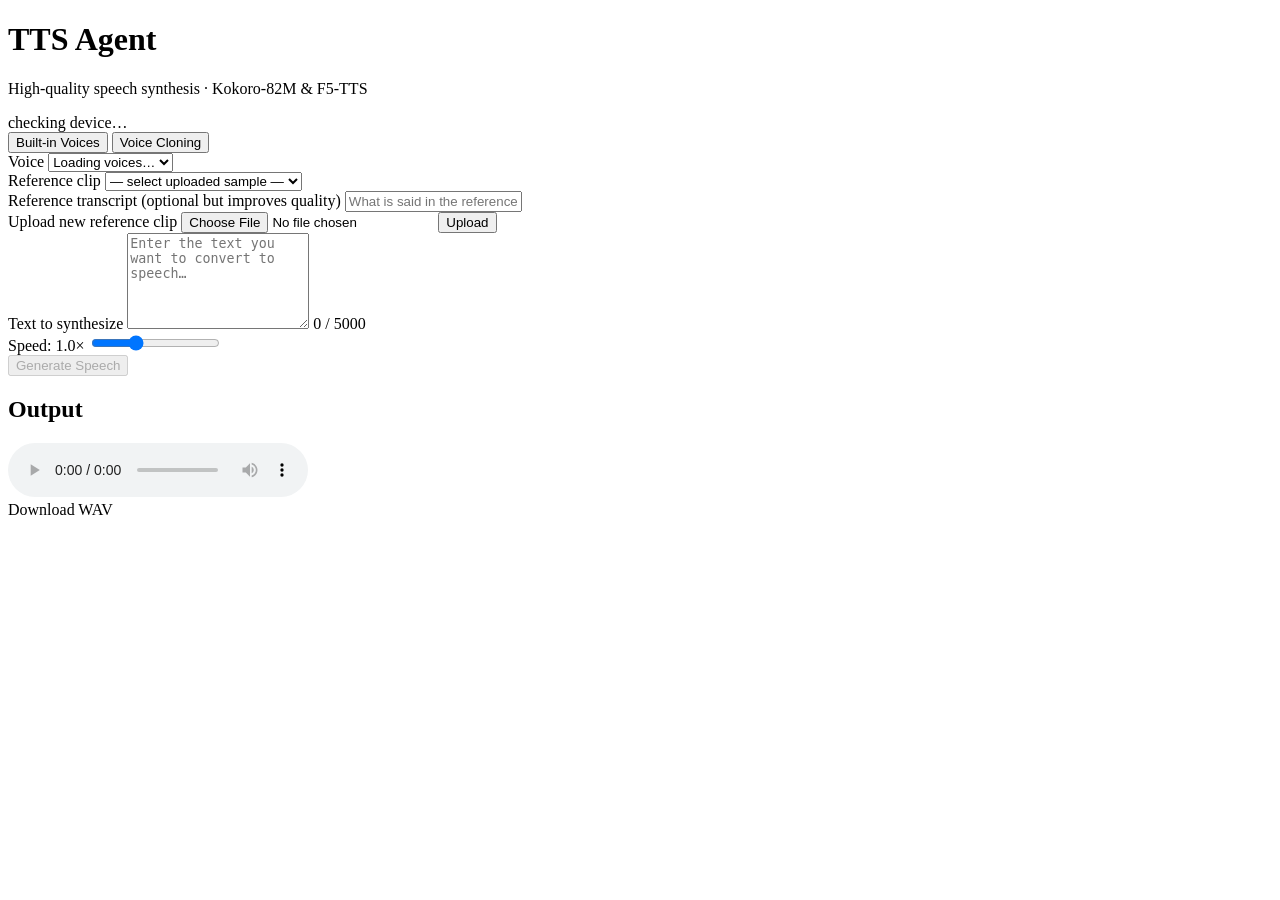
==== audio-ML/Custom_TTS_Model/tts-agent/frontend/templates/index.html @ a37cabe4 "Text to Speech. Foundational codebase with updated Solution Design Document." ====
<!DOCTYPE html>
<html lang="en">
<head>
  <meta charset="UTF-8" />
  <meta name="viewport" content="width=device-width, initial-scale=1.0" />
  <title>TTS Agent</title>
  <link rel="stylesheet" href="/static/css/app.css" />
</head>
<body>
  <div class="container">
    <header>
      <h1>TTS Agent</h1>
      <p class="subtitle">High-quality speech synthesis · Kokoro-82M &amp; F5-TTS</p>
      <span id="device-badge" class="badge">checking device…</span>
    </header>

    <main>
      <!-- Mode selector -->
      <div class="mode-tabs">
        <button class="tab active" data-mode="builtin">Built-in Voices</button>
        <button class="tab" data-mode="clone">Voice Cloning</button>
      </div>

      <!-- Built-in voices panel -->
      <section id="panel-builtin" class="panel active">
        <div class="field">
          <label for="voice-select">Voice</label>
          <select id="voice-select">
            <option value="">Loading voices…</option>
          </select>
        </div>
      </section>

      <!-- Voice cloning panel -->
      <section id="panel-clone" class="panel">
        <div class="field">
          <label for="sample-select">Reference clip</label>
          <select id="sample-select">
            <option value="">— select uploaded sample —</option>
          </select>
        </div>
        <div class="field">
          <label for="ref-text">Reference transcript <span class="hint">(optional but improves quality)</span></label>
          <input type="text" id="ref-text" placeholder="What is said in the reference clip…" />
        </div>
        <div class="field upload-area">
          <label>Upload new reference clip</label>
          <input type="file" id="upload-file" accept=".wav,.mp3,.flac,.ogg" />
          <button id="upload-btn" class="btn-secondary">Upload</button>
          <span id="upload-status"></span>
        </div>
      </section>

      <!-- Shared controls -->
      <div class="field">
        <label for="text-input">Text to synthesize</label>
        <textarea id="text-input" rows="6" maxlength="5000"
          placeholder="Enter the text you want to convert to speech…"></textarea>
        <span id="char-count">0 / 5000</span>
      </div>

      <div class="field field-row">
        <div>
          <label for="speed-slider">Speed: <span id="speed-val">1.0×</span></label>
          <input type="range" id="speed-slider" min="0.5" max="2.0" step="0.1" value="1.0" />
        </div>
      </div>

      <button id="synthesize-btn" class="btn-primary" disabled>Generate Speech</button>

      <!-- Output -->
      <div id="output-section" class="hidden">
        <h2>Output</h2>
        <audio id="audio-player" controls></audio>
        <div class="output-meta">
          <span id="duration-label"></span>
          <span id="engine-label"></span>
        </div>
        <a id="download-link" class="btn-secondary" download>Download WAV</a>
      </div>

      <div id="error-box" class="error hidden"></div>
      <div id="loading" class="spinner hidden"></div>
    </main>
  </div>

  <script src="/static/js/app.js"></script>
</body>
</html>
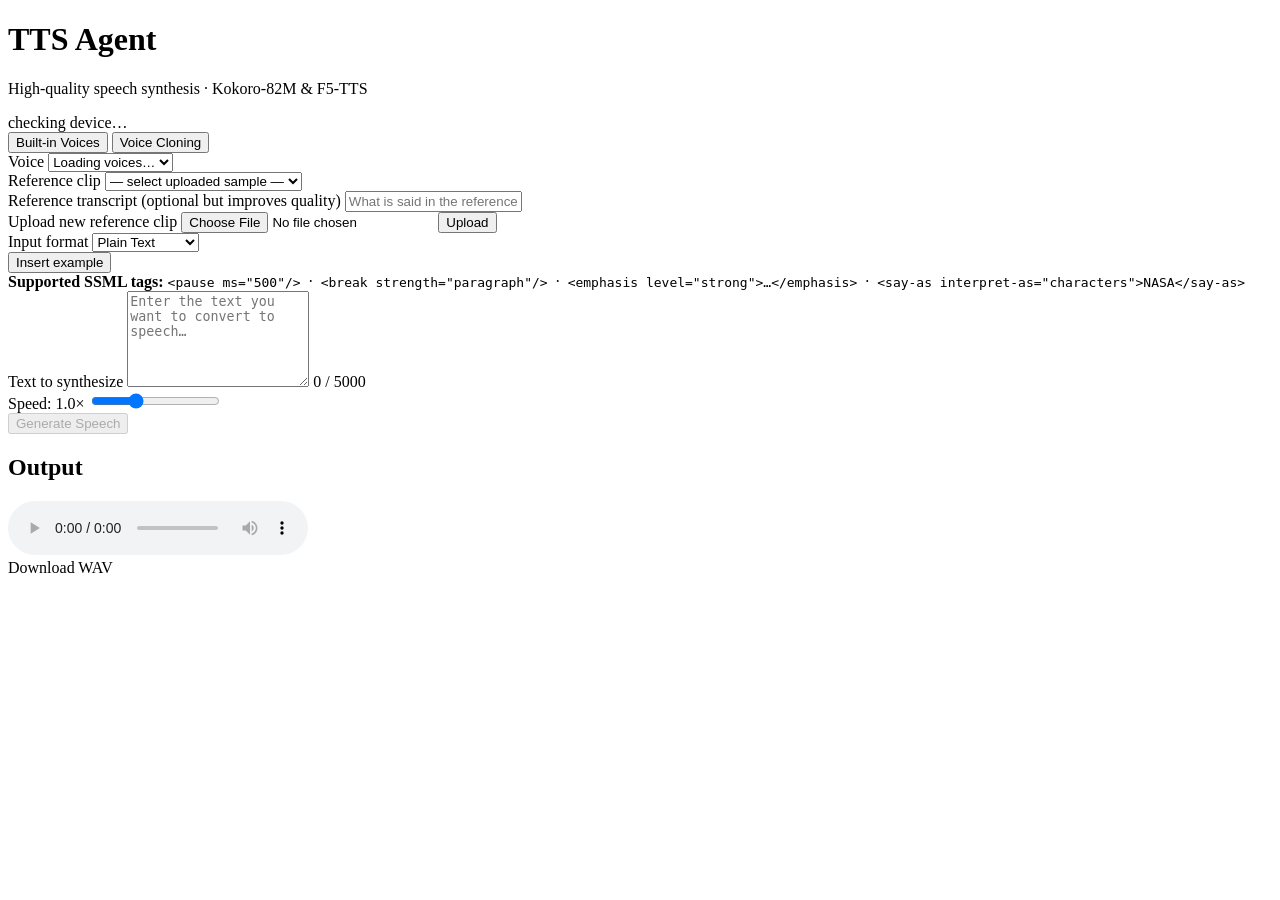
==== commit 7ade163b: "TTS - Updating README and the SDD" ====
--- a/audio-ML/Custom_TTS_Model/tts-agent/frontend/templates/index.html
+++ b/audio-ML/Custom_TTS_Model/tts-agent/frontend/templates/index.html
@@ -52,6 +52,30 @@
       </section>
 
       <!-- Shared controls -->
+      <div class="field field-row input-format-row">
+        <div>
+          <label for="input-format">Input format</label>
+          <select id="input-format">
+            <option value="plain">Plain Text</option>
+            <option value="ssml">SSML Markup</option>
+          </select>
+        </div>
+        <button id="ssml-example-btn" class="btn-ghost hidden" type="button">
+          Insert example
+        </button>
+      </div>
+
+      <div id="ssml-hint" class="ssml-hint hidden">
+        <strong>Supported SSML tags:</strong>
+        <code>&lt;pause ms="500"/&gt;</code>
+        &nbsp;·&nbsp;
+        <code>&lt;break strength="paragraph"/&gt;</code>
+        &nbsp;·&nbsp;
+        <code>&lt;emphasis level="strong"&gt;…&lt;/emphasis&gt;</code>
+        &nbsp;·&nbsp;
+        <code>&lt;say-as interpret-as="characters"&gt;NASA&lt;/say-as&gt;</code>
+      </div>
+
       <div class="field">
         <label for="text-input">Text to synthesize</label>
         <textarea id="text-input" rows="6" maxlength="5000"
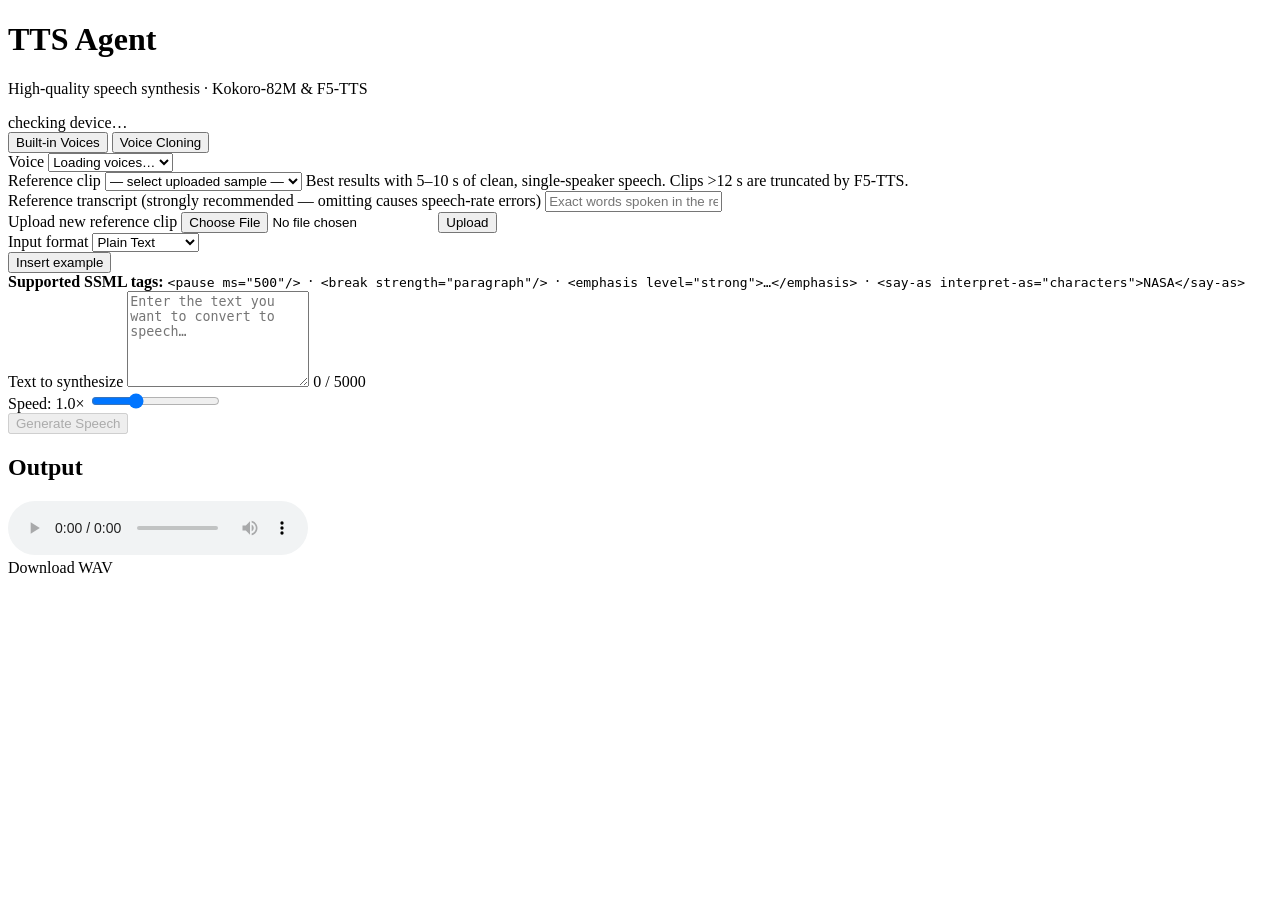
==== commit 8a890785: "Fixed voice cloning sample rate and sample length issues and updated the UI" ====
--- a/audio-ML/Custom_TTS_Model/tts-agent/frontend/templates/index.html
+++ b/audio-ML/Custom_TTS_Model/tts-agent/frontend/templates/index.html
@@ -38,10 +38,11 @@
           <select id="sample-select">
             <option value="">— select uploaded sample —</option>
           </select>
+          <span class="hint">Best results with 5–10 s of clean, single-speaker speech. Clips &gt;12 s are truncated by F5-TTS.</span>
         </div>
         <div class="field">
-          <label for="ref-text">Reference transcript <span class="hint">(optional but improves quality)</span></label>
-          <input type="text" id="ref-text" placeholder="What is said in the reference clip…" />
+          <label for="ref-text">Reference transcript <span class="hint">(strongly recommended — omitting causes speech-rate errors)</span></label>
+          <input type="text" id="ref-text" placeholder="Exact words spoken in the reference clip…" />
         </div>
         <div class="field upload-area">
           <label>Upload new reference clip</label>
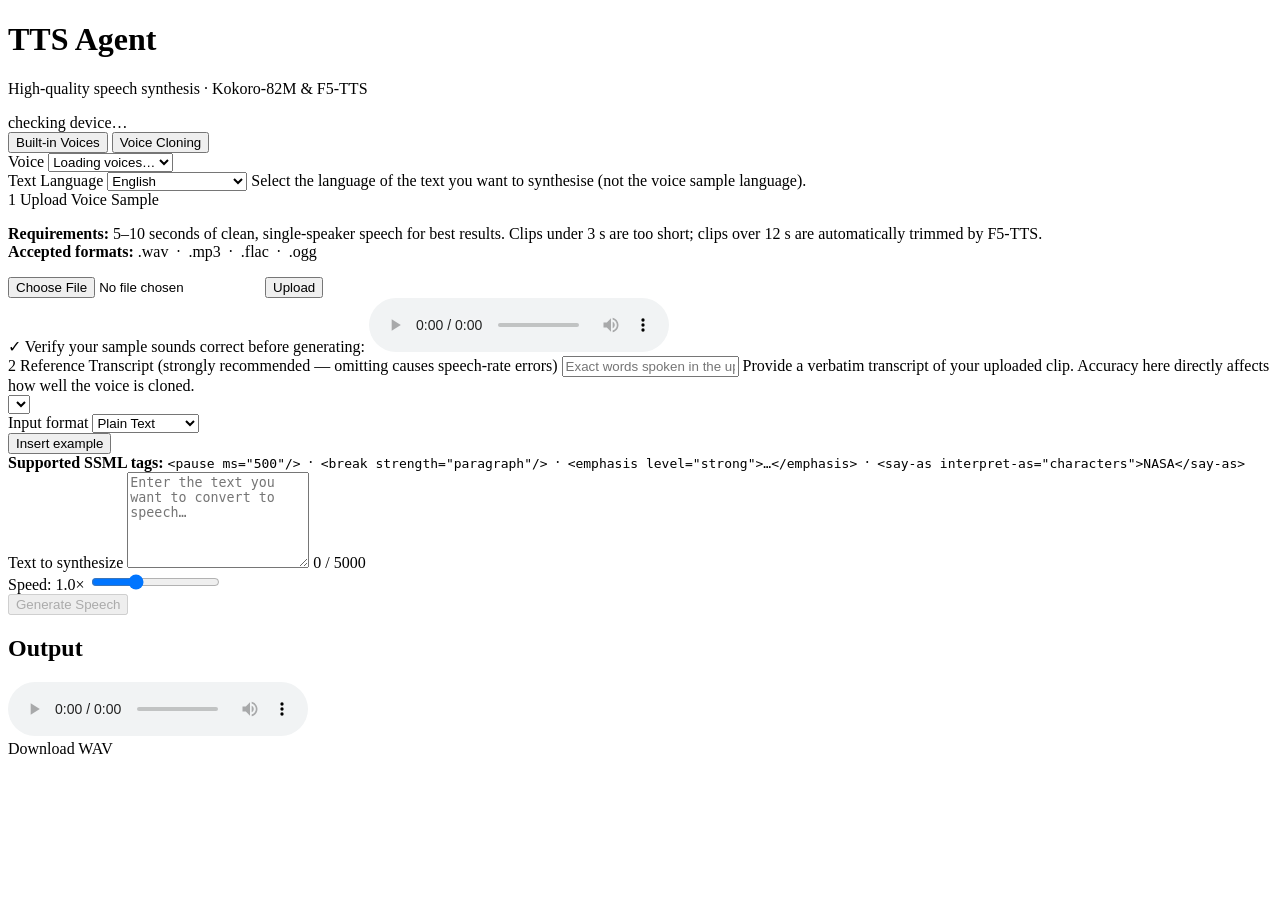
==== commit 676d3695: "fixed voice cloning language output issue" ====
--- a/audio-ML/Custom_TTS_Model/tts-agent/frontend/templates/index.html
+++ b/audio-ML/Custom_TTS_Model/tts-agent/frontend/templates/index.html
@@ -33,23 +33,66 @@
 
       <!-- Voice cloning panel -->
       <section id="panel-clone" class="panel">
+
+        <!-- Step 0: Language of text to generate -->
         <div class="field">
-          <label for="sample-select">Reference clip</label>
-          <select id="sample-select">
-            <option value="">— select uploaded sample —</option>
+          <label for="clone-language">Text Language</label>
+          <select id="clone-language">
+            <option value="en">English</option>
+            <option value="hi">Hindi</option>
+            <option value="ja">Japanese</option>
+            <option value="zh">Chinese (Mandarin)</option>
+            <option value="es">Spanish</option>
+            <option value="fr">French</option>
+            <option value="de">German</option>
+            <option value="it">Italian</option>
+            <option value="ko">Korean</option>
+            <option value="pt">Portuguese</option>
+            <option value="ar">Arabic</option>
+            <option value="ru">Russian</option>
           </select>
-          <span class="hint">Best results with 5–10 s of clean, single-speaker speech. Clips &gt;12 s are truncated by F5-TTS.</span>
+          <span class="hint">Select the language of the text you want to synthesise (not the voice sample language).</span>
         </div>
+
+        <!-- Step 1: Upload voice sample -->
+        <div class="upload-card">
+          <div class="upload-card-header">
+            <span class="upload-step-num">1</span>
+            <span class="upload-step-title">Upload Voice Sample</span>
+          </div>
+          <p class="upload-requirements">
+            <strong>Requirements:</strong> 5–10 seconds of clean, single-speaker speech for best results.
+            Clips under 3 s are too short; clips over 12 s are automatically trimmed by F5-TTS.
+            <br />
+            <strong>Accepted formats:</strong> .wav &nbsp;·&nbsp; .mp3 &nbsp;·&nbsp; .flac &nbsp;·&nbsp; .ogg
+          </p>
+          <div class="upload-row">
+            <input type="file" id="upload-file" accept=".wav,.mp3,.flac,.ogg" />
+            <button id="upload-btn" class="btn-secondary">Upload</button>
+            <span id="upload-status"></span>
+          </div>
+
+          <!-- Preview player — shown after successful upload -->
+          <div id="sample-preview" class="hidden">
+            <label class="preview-label">✓ Verify your sample sounds correct before generating:</label>
+            <audio id="sample-player" controls></audio>
+          </div>
+        </div>
+
+        <!-- Step 2: Reference transcript -->
         <div class="field">
-          <label for="ref-text">Reference transcript <span class="hint">(strongly recommended — omitting causes speech-rate errors)</span></label>
-          <input type="text" id="ref-text" placeholder="Exact words spoken in the reference clip…" />
+          <label for="ref-text">
+            <span class="step-badge">2</span>
+            Reference Transcript
+            <span class="hint">(strongly recommended — omitting causes speech-rate errors)</span>
+          </label>
+          <input type="text" id="ref-text" placeholder="Exact words spoken in the uploaded voice sample…" />
+          <span class="hint">Provide a verbatim transcript of your uploaded clip. Accuracy here directly affects how well the voice is cloned.</span>
         </div>
-        <div class="field upload-area">
-          <label>Upload new reference clip</label>
-          <input type="file" id="upload-file" accept=".wav,.mp3,.flac,.ogg" />
-          <button id="upload-btn" class="btn-secondary">Upload</button>
-          <span id="upload-status"></span>
-        </div>
+
+        <!-- Hidden sample-select: auto-populated after upload; not shown to user -->
+        <select id="sample-select" class="hidden" aria-hidden="true"></select>
+
       </section>
 
       <!-- Shared controls -->
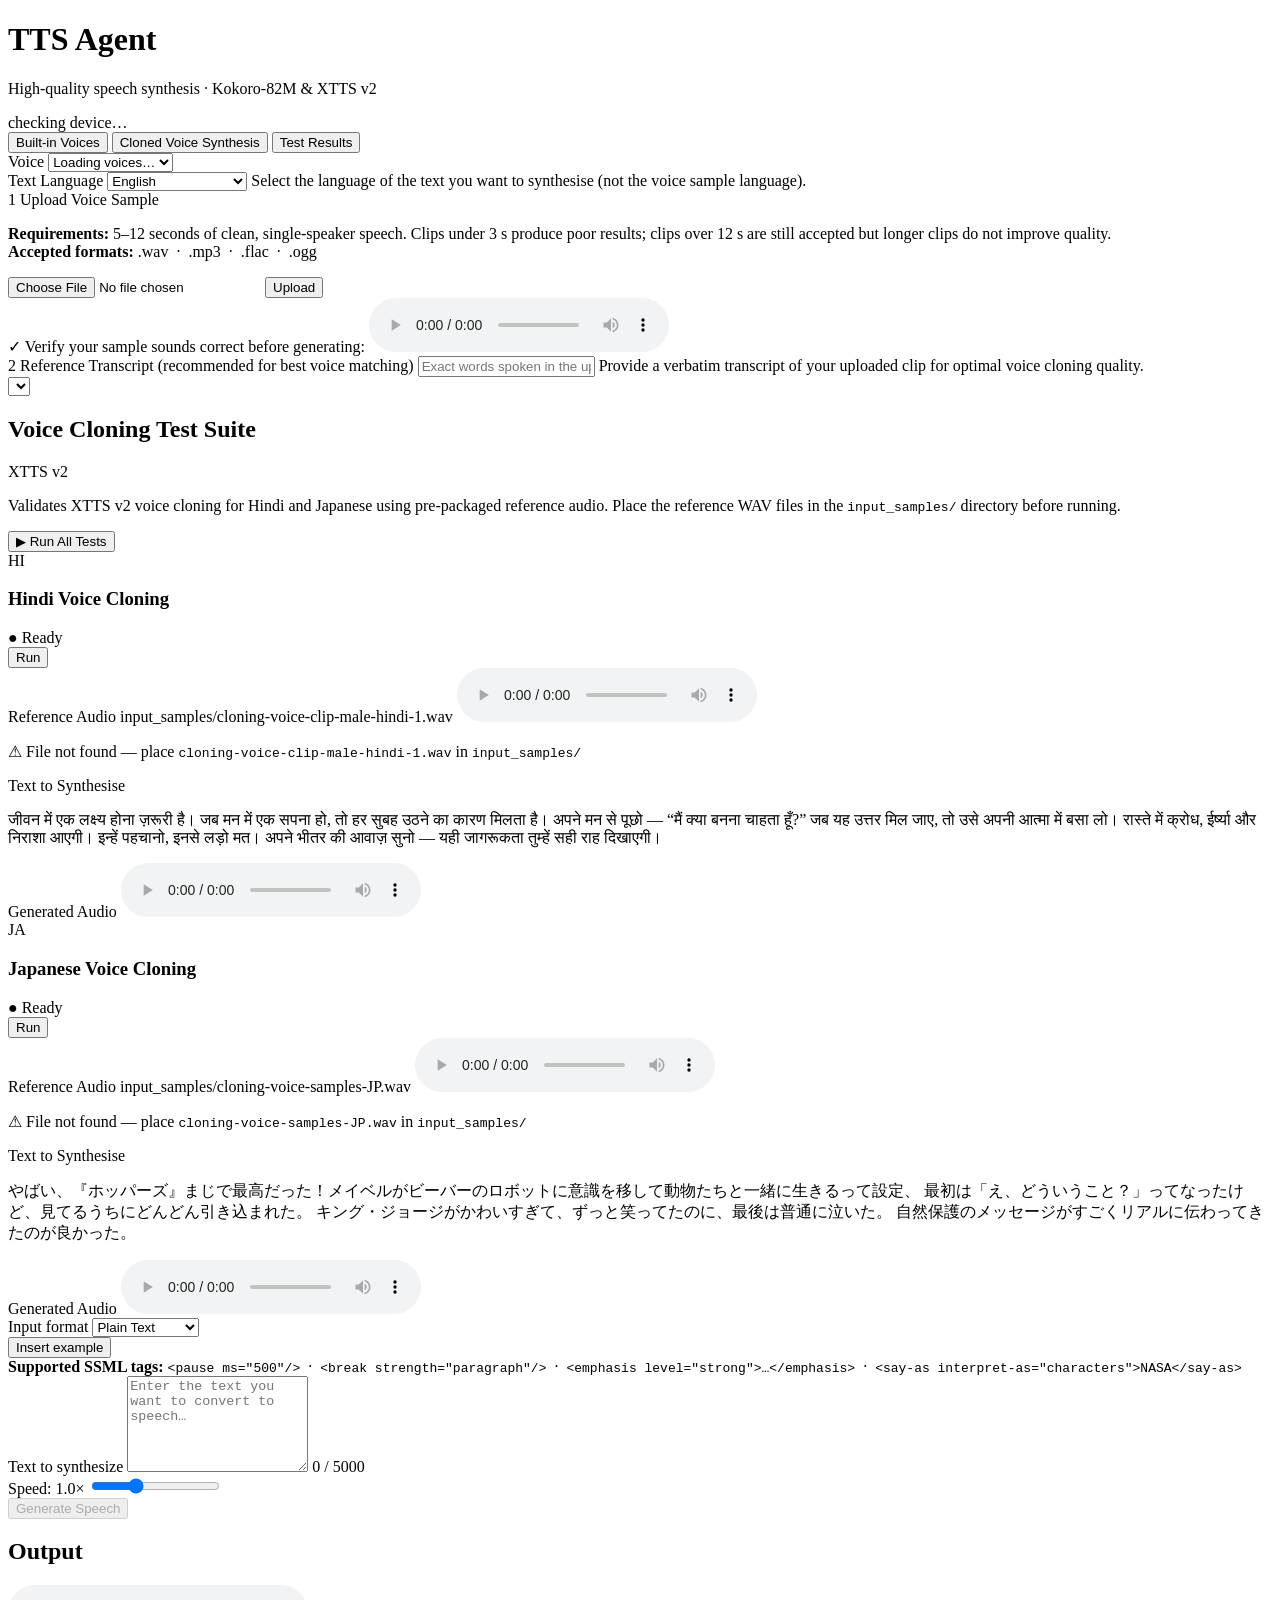
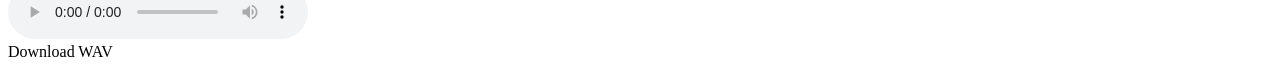
==== commit b5142fd8: "changing model from F5-TTS to Coqui TTS" ====
--- a/audio-ML/Custom_TTS_Model/tts-agent/frontend/templates/index.html
+++ b/audio-ML/Custom_TTS_Model/tts-agent/frontend/templates/index.html
@@ -10,18 +10,19 @@
   <div class="container">
     <header>
       <h1>TTS Agent</h1>
-      <p class="subtitle">High-quality speech synthesis · Kokoro-82M &amp; F5-TTS</p>
+      <p class="subtitle">High-quality speech synthesis · Kokoro-82M &amp; XTTS v2</p>
       <span id="device-badge" class="badge">checking device…</span>
     </header>
 
     <main>
-      <!-- Mode selector -->
+      <!-- Mode selector — three tabs -->
       <div class="mode-tabs">
         <button class="tab active" data-mode="builtin">Built-in Voices</button>
-        <button class="tab" data-mode="clone">Voice Cloning</button>
+        <button class="tab" data-mode="clone">Cloned Voice Synthesis</button>
+        <button class="tab" data-mode="tests">Test Results</button>
       </div>
 
-      <!-- Built-in voices panel -->
+      <!-- ── Built-in voices panel ──────────────────────────────────────── -->
       <section id="panel-builtin" class="panel active">
         <div class="field">
           <label for="voice-select">Voice</label>
@@ -31,7 +32,7 @@
         </div>
       </section>
 
-      <!-- Voice cloning panel -->
+      <!-- ── Cloned Voice Synthesis panel ──────────────────────────────── -->
       <section id="panel-clone" class="panel">
 
         <!-- Step 0: Language of text to generate -->
@@ -50,6 +51,9 @@
             <option value="pt">Portuguese</option>
             <option value="ar">Arabic</option>
             <option value="ru">Russian</option>
+            <option value="pl">Polish</option>
+            <option value="tr">Turkish</option>
+            <option value="nl">Dutch</option>
           </select>
           <span class="hint">Select the language of the text you want to synthesise (not the voice sample language).</span>
         </div>
@@ -61,8 +65,8 @@
             <span class="upload-step-title">Upload Voice Sample</span>
           </div>
           <p class="upload-requirements">
-            <strong>Requirements:</strong> 5–10 seconds of clean, single-speaker speech for best results.
-            Clips under 3 s are too short; clips over 12 s are automatically trimmed by F5-TTS.
+            <strong>Requirements:</strong> 5–12 seconds of clean, single-speaker speech.
+            Clips under 3 s produce poor results; clips over 12 s are still accepted but longer clips do not improve quality.
             <br />
             <strong>Accepted formats:</strong> .wav &nbsp;·&nbsp; .mp3 &nbsp;·&nbsp; .flac &nbsp;·&nbsp; .ogg
           </p>
@@ -84,10 +88,10 @@
           <label for="ref-text">
             <span class="step-badge">2</span>
             Reference Transcript
-            <span class="hint">(strongly recommended — omitting causes speech-rate errors)</span>
+            <span class="hint">(recommended for best voice matching)</span>
           </label>
           <input type="text" id="ref-text" placeholder="Exact words spoken in the uploaded voice sample…" />
-          <span class="hint">Provide a verbatim transcript of your uploaded clip. Accuracy here directly affects how well the voice is cloned.</span>
+          <span class="hint">Provide a verbatim transcript of your uploaded clip for optimal voice cloning quality.</span>
         </div>
 
         <!-- Hidden sample-select: auto-populated after upload; not shown to user -->
@@ -95,60 +99,168 @@
 
       </section>
 
-      <!-- Shared controls -->
-      <div class="field field-row input-format-row">
-        <div>
-          <label for="input-format">Input format</label>
-          <select id="input-format">
-            <option value="plain">Plain Text</option>
-            <option value="ssml">SSML Markup</option>
-          </select>
-        </div>
-        <button id="ssml-example-btn" class="btn-ghost hidden" type="button">
-          Insert example
-        </button>
-      </div>
-
-      <div id="ssml-hint" class="ssml-hint hidden">
-        <strong>Supported SSML tags:</strong>
-        <code>&lt;pause ms="500"/&gt;</code>
-        &nbsp;·&nbsp;
-        <code>&lt;break strength="paragraph"/&gt;</code>
-        &nbsp;·&nbsp;
-        <code>&lt;emphasis level="strong"&gt;…&lt;/emphasis&gt;</code>
-        &nbsp;·&nbsp;
-        <code>&lt;say-as interpret-as="characters"&gt;NASA&lt;/say-as&gt;</code>
-      </div>
-
-      <div class="field">
-        <label for="text-input">Text to synthesize</label>
-        <textarea id="text-input" rows="6" maxlength="5000"
-          placeholder="Enter the text you want to convert to speech…"></textarea>
-        <span id="char-count">0 / 5000</span>
-      </div>
-
-      <div class="field field-row">
-        <div>
-          <label for="speed-slider">Speed: <span id="speed-val">1.0×</span></label>
-          <input type="range" id="speed-slider" min="0.5" max="2.0" step="0.1" value="1.0" />
-        </div>
-      </div>
-
-      <button id="synthesize-btn" class="btn-primary" disabled>Generate Speech</button>
-
-      <!-- Output -->
-      <div id="output-section" class="hidden">
-        <h2>Output</h2>
-        <audio id="audio-player" controls></audio>
-        <div class="output-meta">
-          <span id="duration-label"></span>
-          <span id="engine-label"></span>
-        </div>
-        <a id="download-link" class="btn-secondary" download>Download WAV</a>
-      </div>
-
-      <div id="error-box" class="error hidden"></div>
-      <div id="loading" class="spinner hidden"></div>
+      <!-- ── Test Results panel ──────────────────────────────────────────── -->
+      <section id="panel-tests" class="panel">
+
+        <div class="test-suite-header">
+          <div class="test-suite-title-row">
+            <h2>Voice Cloning Test Suite</h2>
+            <span class="test-engine-badge">XTTS v2</span>
+          </div>
+          <p class="test-suite-desc">
+            Validates XTTS v2 voice cloning for Hindi and Japanese using pre-packaged reference audio.
+            Place the reference WAV files in the <code>input_samples/</code> directory before running.
+          </p>
+          <button id="run-all-tests-btn" class="btn-primary test-run-all-btn">▶ Run All Tests</button>
+        </div>
+
+        <!-- ── Hindi test card ── -->
+        <div class="test-card" data-test="hindi">
+          <div class="test-card-header">
+            <span class="test-lang-badge hi">HI</span>
+            <h3 class="test-card-title">Hindi Voice Cloning</h3>
+            <div class="test-status-group">
+              <span class="test-status-dot" data-status="idle">●</span>
+              <span class="test-status-label">Ready</span>
+            </div>
+            <button class="btn-secondary run-test-btn" data-test="hindi">Run</button>
+          </div>
+
+          <div class="test-card-body">
+            <div class="test-ref-block">
+              <label class="test-label">Reference Audio
+                <span class="test-file-hint">input_samples/cloning-voice-clip-male-hindi-1.wav</span>
+              </label>
+              <audio controls class="test-ref-audio"
+                src="/input-samples/cloning-voice-clip-male-hindi-1.wav"
+                onerror="this.parentElement.querySelector('.test-audio-missing').classList.remove('hidden')">
+              </audio>
+              <p class="test-audio-missing hidden">⚠ File not found — place <code>cloning-voice-clip-male-hindi-1.wav</code> in <code>input_samples/</code></p>
+            </div>
+
+            <div class="test-synth-block">
+              <label class="test-label">Text to Synthesise</label>
+              <p class="test-synth-text" lang="hi">
+                जीवन में एक लक्ष्य होना ज़रूरी है। जब मन में एक सपना हो, तो हर सुबह उठने का कारण मिलता है।
+                अपने मन से पूछो — &ldquo;मैं क्या बनना चाहता हूँ?&rdquo; जब यह उत्तर मिल जाए, तो उसे अपनी आत्मा में बसा लो।
+                रास्ते में क्रोध, ईर्ष्या और निराशा आएगी। इन्हें पहचानो, इनसे लड़ो मत।
+                अपने भीतर की आवाज़ सुनो — यही जागरूकता तुम्हें सही राह दिखाएगी।
+              </p>
+            </div>
+
+            <div class="test-output hidden">
+              <label class="test-label">Generated Audio</label>
+              <audio controls class="test-output-audio"></audio>
+              <div class="test-output-meta"></div>
+            </div>
+
+            <div class="test-error hidden"></div>
+          </div>
+        </div><!-- /hindi card -->
+
+        <!-- ── Japanese test card ── -->
+        <div class="test-card" data-test="japanese">
+          <div class="test-card-header">
+            <span class="test-lang-badge ja">JA</span>
+            <h3 class="test-card-title">Japanese Voice Cloning</h3>
+            <div class="test-status-group">
+              <span class="test-status-dot" data-status="idle">●</span>
+              <span class="test-status-label">Ready</span>
+            </div>
+            <button class="btn-secondary run-test-btn" data-test="japanese">Run</button>
+          </div>
+
+          <div class="test-card-body">
+            <div class="test-ref-block">
+              <label class="test-label">Reference Audio
+                <span class="test-file-hint">input_samples/cloning-voice-samples-JP.wav</span>
+              </label>
+              <audio controls class="test-ref-audio"
+                src="/input-samples/cloning-voice-samples-JP.wav"
+                onerror="this.parentElement.querySelector('.test-audio-missing').classList.remove('hidden')">
+              </audio>
+              <p class="test-audio-missing hidden">⚠ File not found — place <code>cloning-voice-samples-JP.wav</code> in <code>input_samples/</code></p>
+            </div>
+
+            <div class="test-synth-block">
+              <label class="test-label">Text to Synthesise</label>
+              <p class="test-synth-text" lang="ja">
+                やばい、『ホッパーズ』まじで最高だった！メイベルがビーバーのロボットに意識を移して動物たちと一緒に生きるって設定、
+                最初は「え、どういうこと？」ってなったけど、見てるうちにどんどん引き込まれた。
+                キング・ジョージがかわいすぎて、ずっと笑ってたのに、最後は普通に泣いた。
+                自然保護のメッセージがすごくリアルに伝わってきたのが良かった。
+              </p>
+            </div>
+
+            <div class="test-output hidden">
+              <label class="test-label">Generated Audio</label>
+              <audio controls class="test-output-audio"></audio>
+              <div class="test-output-meta"></div>
+            </div>
+
+            <div class="test-error hidden"></div>
+          </div>
+        </div><!-- /japanese card -->
+
+      </section><!-- /panel-tests -->
+
+      <!-- ── Shared synthesis controls (hidden on Test Results tab) ─────── -->
+      <div id="shared-controls">
+        <div class="field field-row input-format-row">
+          <div>
+            <label for="input-format">Input format</label>
+            <select id="input-format">
+              <option value="plain">Plain Text</option>
+              <option value="ssml">SSML Markup</option>
+            </select>
+          </div>
+          <button id="ssml-example-btn" class="btn-ghost hidden" type="button">
+            Insert example
+          </button>
+        </div>
+
+        <div id="ssml-hint" class="ssml-hint hidden">
+          <strong>Supported SSML tags:</strong>
+          <code>&lt;pause ms="500"/&gt;</code>
+          &nbsp;·&nbsp;
+          <code>&lt;break strength="paragraph"/&gt;</code>
+          &nbsp;·&nbsp;
+          <code>&lt;emphasis level="strong"&gt;…&lt;/emphasis&gt;</code>
+          &nbsp;·&nbsp;
+          <code>&lt;say-as interpret-as="characters"&gt;NASA&lt;/say-as&gt;</code>
+        </div>
+
+        <div class="field">
+          <label for="text-input">Text to synthesize</label>
+          <textarea id="text-input" rows="6" maxlength="5000"
+            placeholder="Enter the text you want to convert to speech…"></textarea>
+          <span id="char-count">0 / 5000</span>
+        </div>
+
+        <div class="field field-row">
+          <div>
+            <label for="speed-slider">Speed: <span id="speed-val">1.0×</span></label>
+            <input type="range" id="speed-slider" min="0.5" max="2.0" step="0.1" value="1.0" />
+          </div>
+        </div>
+
+        <button id="synthesize-btn" class="btn-primary" disabled>Generate Speech</button>
+
+        <!-- Output -->
+        <div id="output-section" class="hidden">
+          <h2>Output</h2>
+          <audio id="audio-player" controls></audio>
+          <div class="output-meta">
+            <span id="duration-label"></span>
+            <span id="engine-label"></span>
+          </div>
+          <a id="download-link" class="btn-secondary" download>Download WAV</a>
+        </div>
+
+        <div id="error-box" class="error hidden"></div>
+        <div id="loading" class="spinner hidden"></div>
+      </div><!-- /shared-controls -->
+
     </main>
   </div>
 
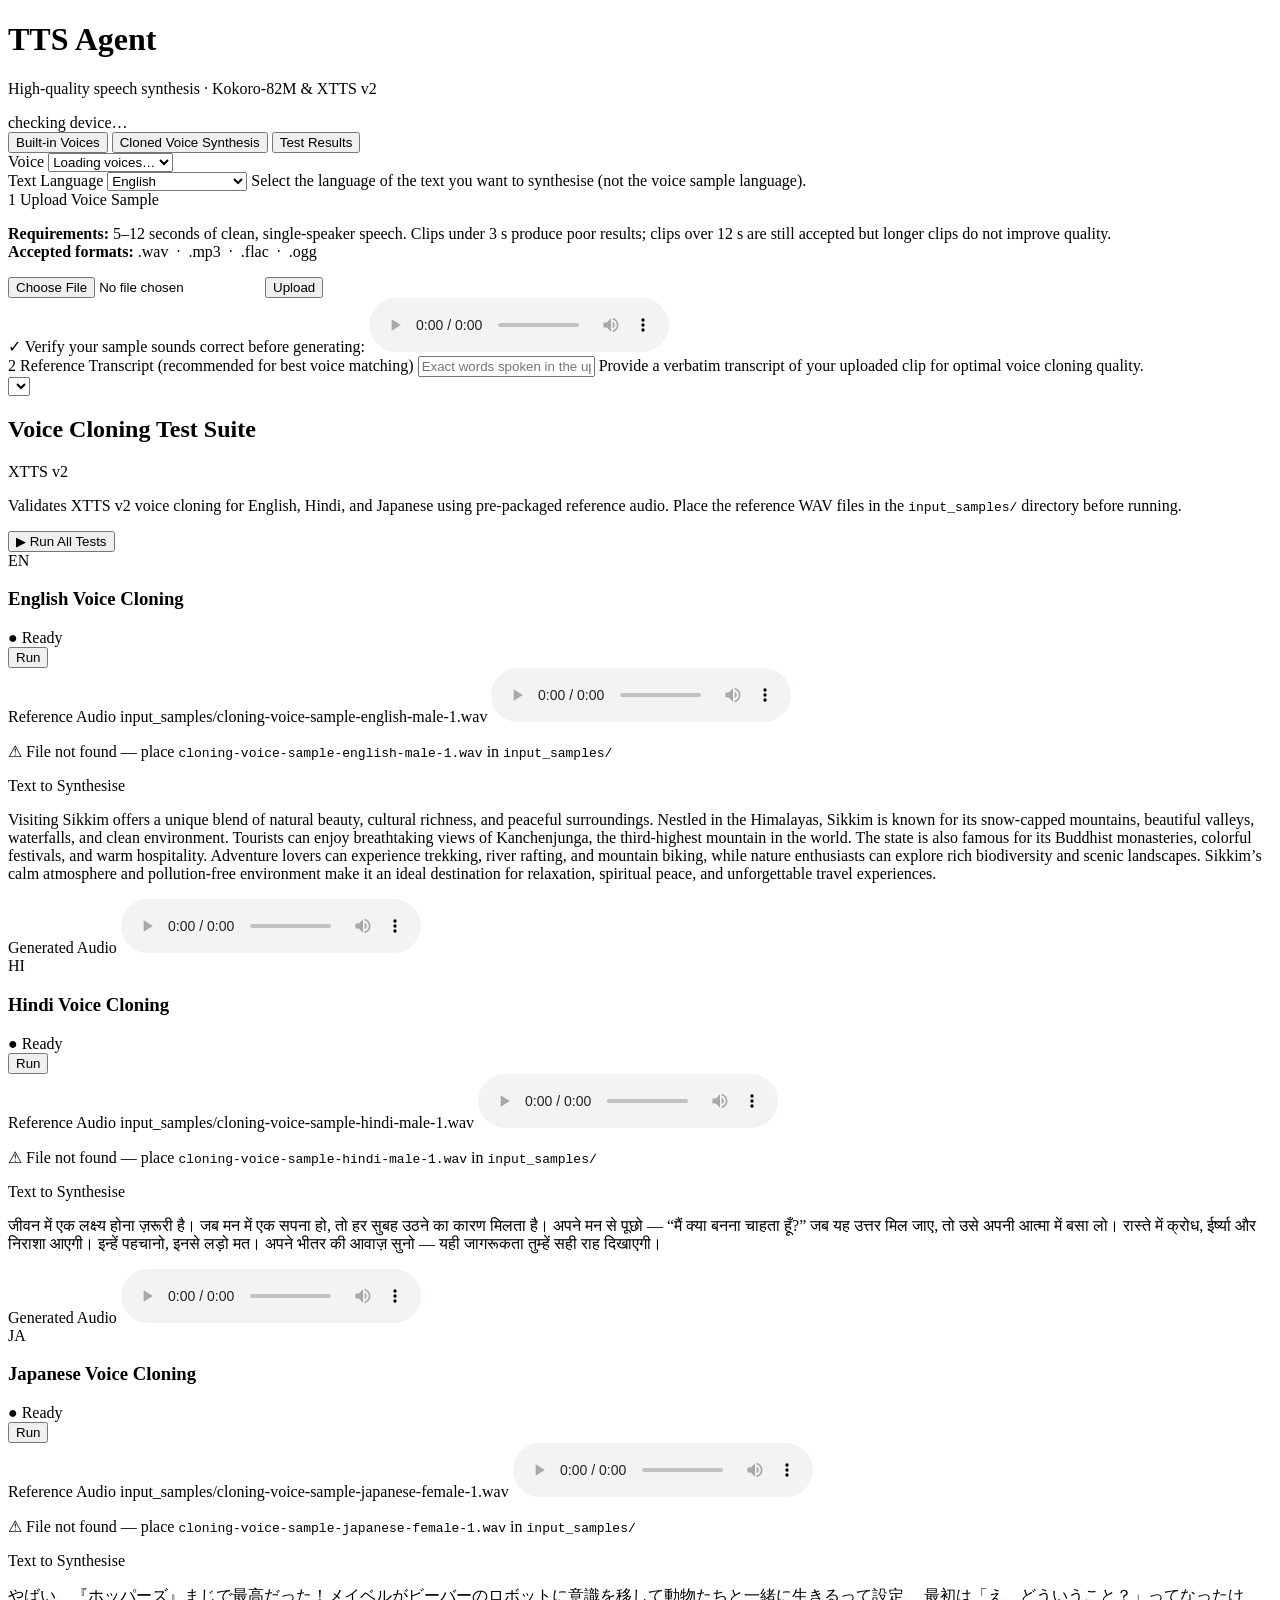
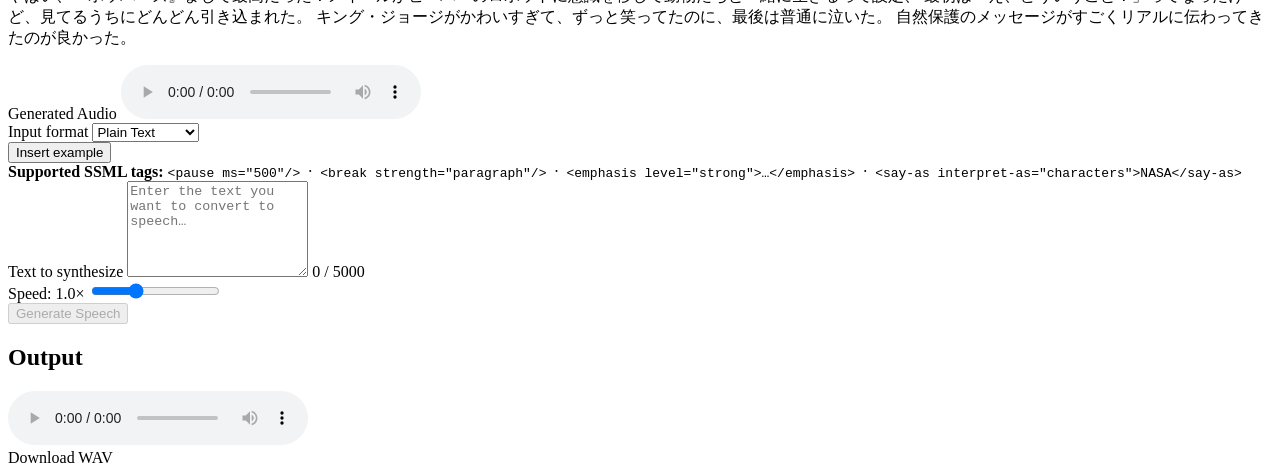
==== commit fd847f1e: "First functional voice cloning for English and Japanese" ====
--- a/audio-ML/Custom_TTS_Model/tts-agent/frontend/templates/index.html
+++ b/audio-ML/Custom_TTS_Model/tts-agent/frontend/templates/index.html
@@ -108,13 +108,59 @@
             <span class="test-engine-badge">XTTS v2</span>
           </div>
           <p class="test-suite-desc">
-            Validates XTTS v2 voice cloning for Hindi and Japanese using pre-packaged reference audio.
+            Validates XTTS v2 voice cloning for English, Hindi, and Japanese using pre-packaged reference audio.
             Place the reference WAV files in the <code>input_samples/</code> directory before running.
           </p>
           <button id="run-all-tests-btn" class="btn-primary test-run-all-btn">▶ Run All Tests</button>
         </div>
 
-        <!-- ── Hindi test card ── -->
+        <!-- ── Test 1: English test card ── -->
+        <div class="test-card" data-test="english">
+          <div class="test-card-header">
+            <span class="test-lang-badge en">EN</span>
+            <h3 class="test-card-title">English Voice Cloning</h3>
+            <div class="test-status-group">
+              <span class="test-status-dot" data-status="idle">●</span>
+              <span class="test-status-label">Ready</span>
+            </div>
+            <button class="btn-secondary run-test-btn" data-test="english">Run</button>
+          </div>
+
+          <div class="test-card-body">
+            <div class="test-ref-block">
+              <label class="test-label">Reference Audio
+                <span class="test-file-hint">input_samples/cloning-voice-sample-english-male-1.wav</span>
+              </label>
+              <audio controls class="test-ref-audio"
+                src="/input-samples/cloning-voice-sample-english-male-1.wav"
+                onerror="this.parentElement.querySelector('.test-audio-missing').classList.remove('hidden')">
+              </audio>
+              <p class="test-audio-missing hidden">⚠ File not found — place <code>cloning-voice-sample-english-male-1.wav</code> in <code>input_samples/</code></p>
+            </div>
+
+            <div class="test-synth-block">
+              <label class="test-label">Text to Synthesise</label>
+              <p class="test-synth-text" lang="en">
+                Visiting Sikkim offers a unique blend of natural beauty, cultural richness, and peaceful surroundings.
+                Nestled in the Himalayas, Sikkim is known for its snow-capped mountains, beautiful valleys, waterfalls, and clean environment.
+                Tourists can enjoy breathtaking views of Kanchenjunga, the third-highest mountain in the world.
+                The state is also famous for its Buddhist monasteries, colorful festivals, and warm hospitality.
+                Adventure lovers can experience trekking, river rafting, and mountain biking, while nature enthusiasts can explore rich biodiversity and scenic landscapes.
+                Sikkim&rsquo;s calm atmosphere and pollution-free environment make it an ideal destination for relaxation, spiritual peace, and unforgettable travel experiences.
+              </p>
+            </div>
+
+            <div class="test-output hidden">
+              <label class="test-label">Generated Audio</label>
+              <audio controls class="test-output-audio"></audio>
+              <div class="test-output-meta"></div>
+            </div>
+
+            <div class="test-error hidden"></div>
+          </div>
+        </div><!-- /english card -->
+
+        <!-- ── Test 2: Hindi test card ── -->
         <div class="test-card" data-test="hindi">
           <div class="test-card-header">
             <span class="test-lang-badge hi">HI</span>
@@ -129,13 +175,13 @@
           <div class="test-card-body">
             <div class="test-ref-block">
               <label class="test-label">Reference Audio
-                <span class="test-file-hint">input_samples/cloning-voice-clip-male-hindi-1.wav</span>
+                <span class="test-file-hint">input_samples/cloning-voice-sample-hindi-male-1.wav</span>
               </label>
               <audio controls class="test-ref-audio"
-                src="/input-samples/cloning-voice-clip-male-hindi-1.wav"
+                src="/input-samples/cloning-voice-sample-hindi-male-1.wav"
                 onerror="this.parentElement.querySelector('.test-audio-missing').classList.remove('hidden')">
               </audio>
-              <p class="test-audio-missing hidden">⚠ File not found — place <code>cloning-voice-clip-male-hindi-1.wav</code> in <code>input_samples/</code></p>
+              <p class="test-audio-missing hidden">⚠ File not found — place <code>cloning-voice-sample-hindi-male-1.wav</code> in <code>input_samples/</code></p>
             </div>
 
             <div class="test-synth-block">
@@ -158,7 +204,7 @@
           </div>
         </div><!-- /hindi card -->
 
-        <!-- ── Japanese test card ── -->
+        <!-- ── Test 3: Japanese test card ── -->
         <div class="test-card" data-test="japanese">
           <div class="test-card-header">
             <span class="test-lang-badge ja">JA</span>
@@ -173,13 +219,13 @@
           <div class="test-card-body">
             <div class="test-ref-block">
               <label class="test-label">Reference Audio
-                <span class="test-file-hint">input_samples/cloning-voice-samples-JP.wav</span>
+                <span class="test-file-hint">input_samples/cloning-voice-sample-japanese-female-1.wav</span>
               </label>
               <audio controls class="test-ref-audio"
-                src="/input-samples/cloning-voice-samples-JP.wav"
+                src="/input-samples/cloning-voice-sample-japanese-female-1.wav"
                 onerror="this.parentElement.querySelector('.test-audio-missing').classList.remove('hidden')">
               </audio>
-              <p class="test-audio-missing hidden">⚠ File not found — place <code>cloning-voice-samples-JP.wav</code> in <code>input_samples/</code></p>
+              <p class="test-audio-missing hidden">⚠ File not found — place <code>cloning-voice-sample-japanese-female-1.wav</code> in <code>input_samples/</code></p>
             </div>
 
             <div class="test-synth-block">
